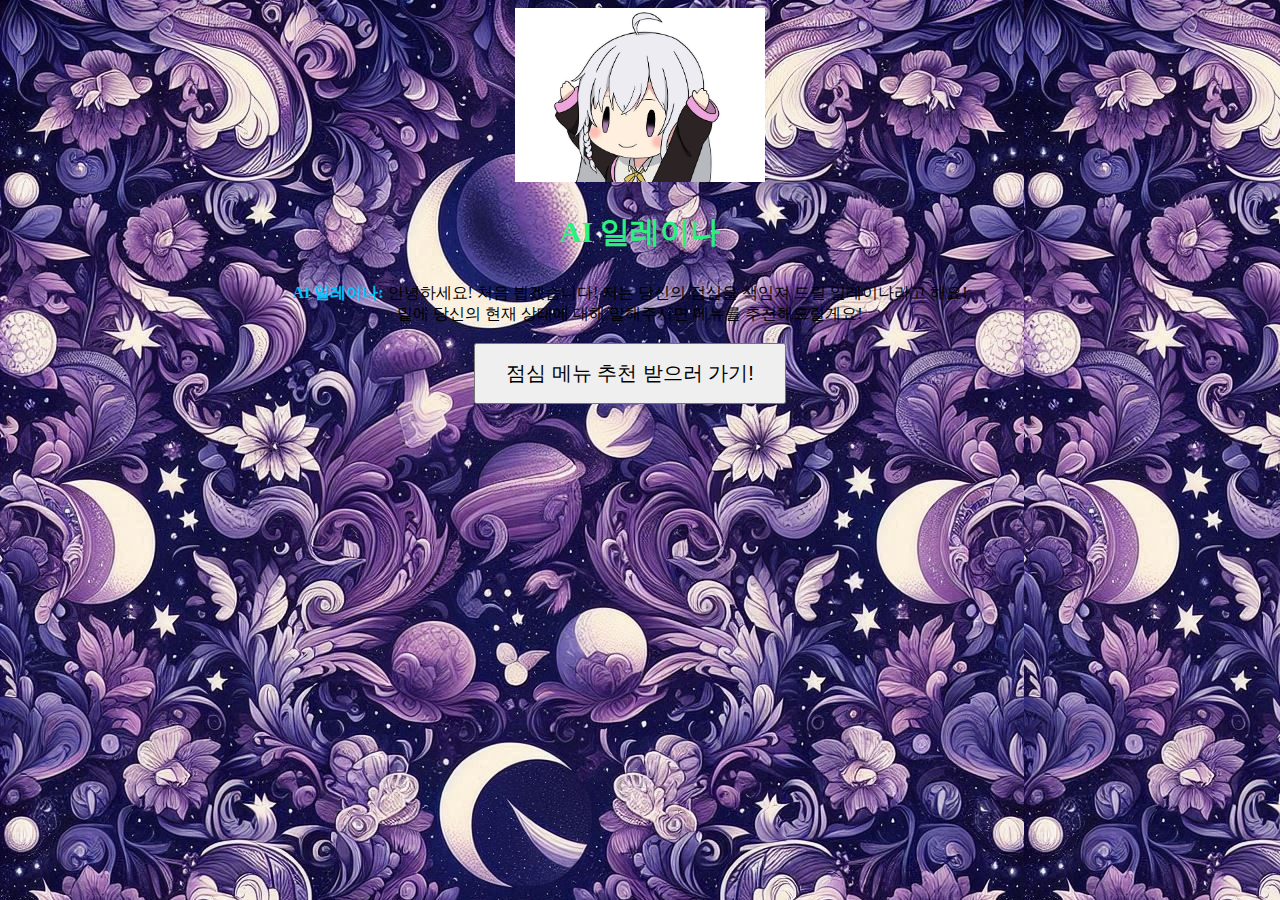
==== index.html @ 8ea28ada "Add files via upload" ====
<!DOCTYPE html>
<html>
    <head>
        <meta charset="UTF-8">
        <title>202점메추AI</title>
        <style>
            body{
                background-image: url('background.jpg');
            }
        </style>
    </head>
    <body>
        <div class="profile-user-img">
            <img src="profile.jpg" style="width:250px; 
            display: block; margin-left: auto; margin-right: auto">    
        </div>

        <h3 style="font-size: 30px; 
        font-family:'Times New Roman'; 
        color:rgb(42, 241, 125); 
        letter-spacing: normal;
        text-align: center">AI 일레이나</h3>

        <p style="text-align: center; margin-right: 20px; font-family: 'Times New Roman'">
            <span style="color: rgb(0, 195, 255);">
                <strong>AI 일레이나: </strong>
            </span>
            안녕하세요! 처음 뵙겠습니다! 저는 당신의 점심을 책임져 드릴 일레이나라고 해요!<br>밑에 당신의 현재 상태에 대해 말해주시면 메뉴를 추천해드릴게요!
            <br><br><button style="font-size: 20px; padding: 15px 30px;" onclick="location.href='chat.html'">점심 메뉴 추천 받으러 가기!</button >
        </p>
        
    </body>
</html>
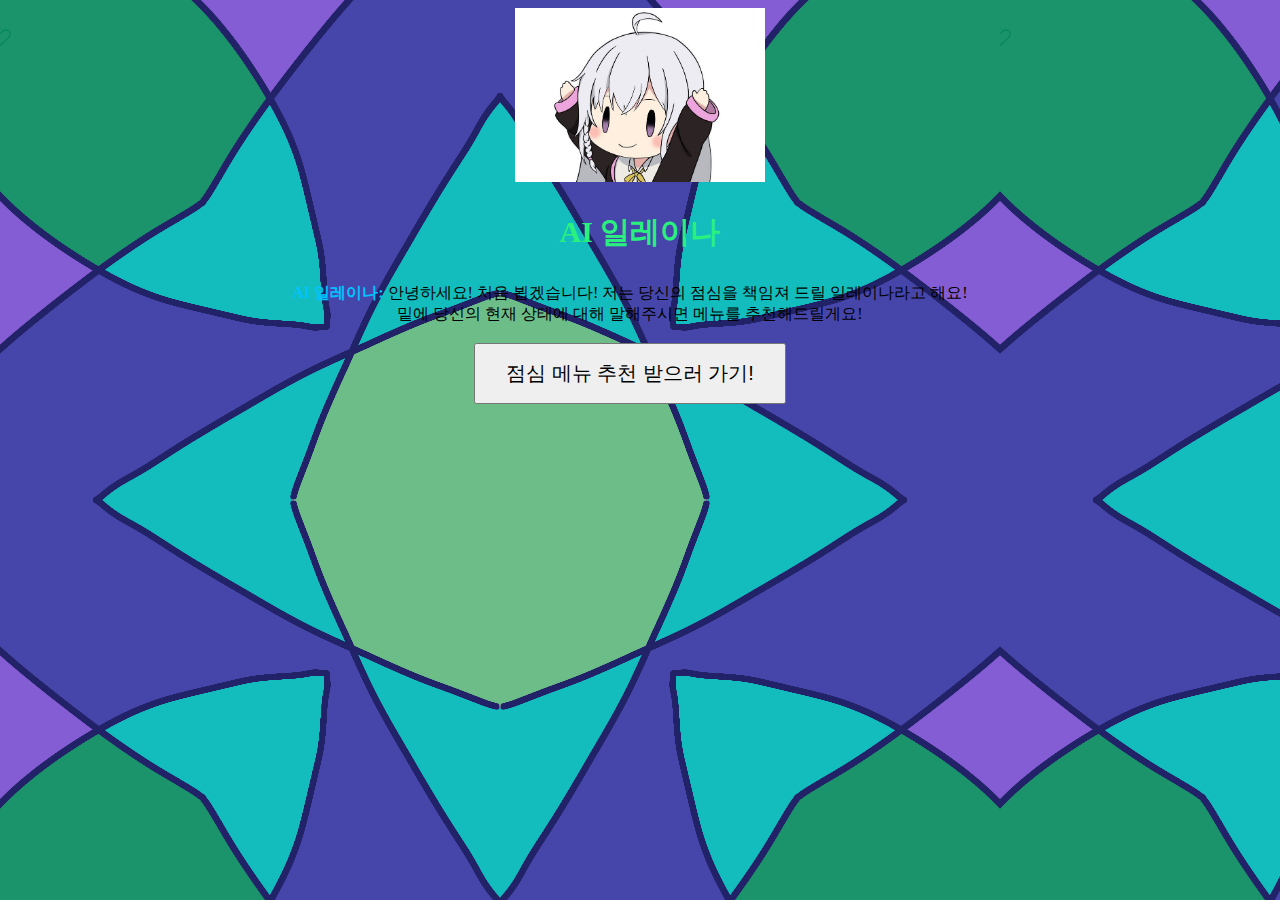
==== commit 6f45dcdc: "Update index.html" ====
--- a/index.html
+++ b/index.html
@@ -5,7 +5,7 @@
         <title>202점메추AI</title>
         <style>
             body{
-                background-image: url('background.jpg');
+                background-image: url('background.png');
             }
         </style>
     </head>
@@ -30,4 +30,4 @@
         </p>
         
     </body>
-</html>+</html>
